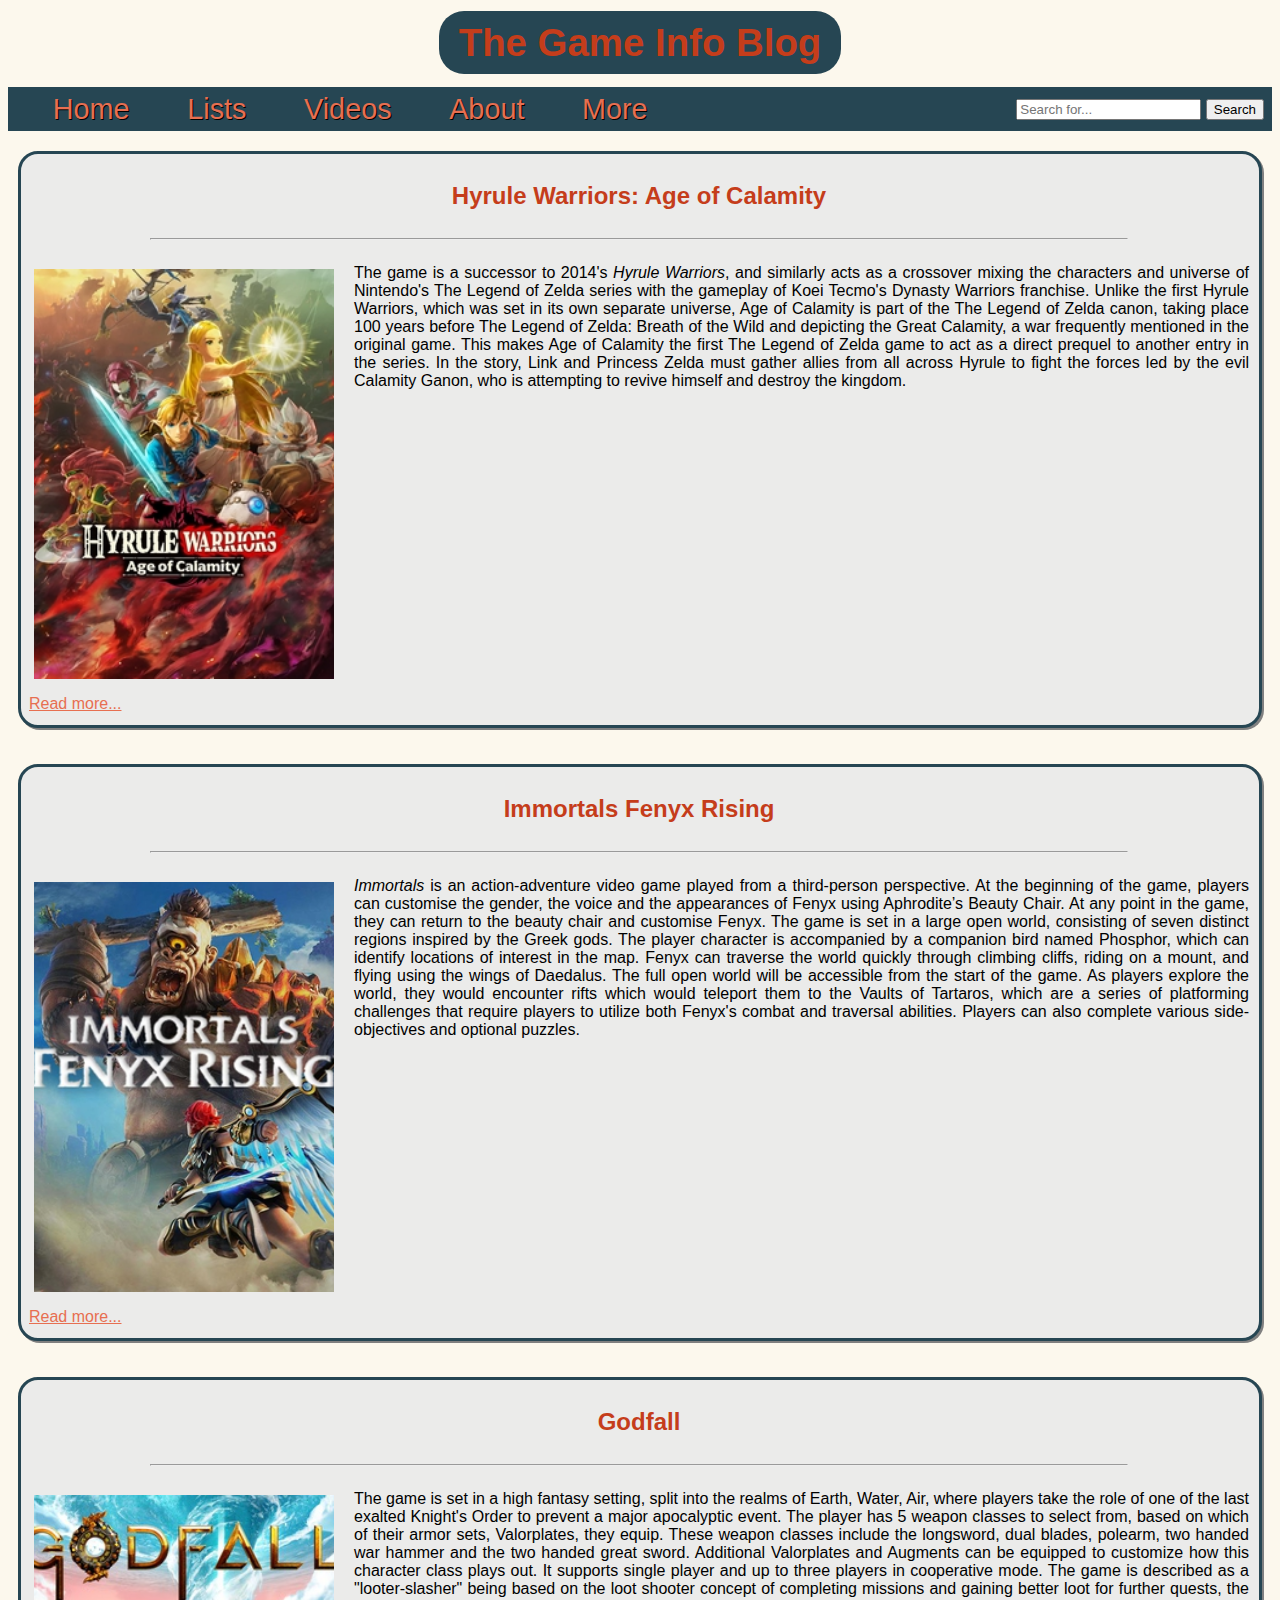
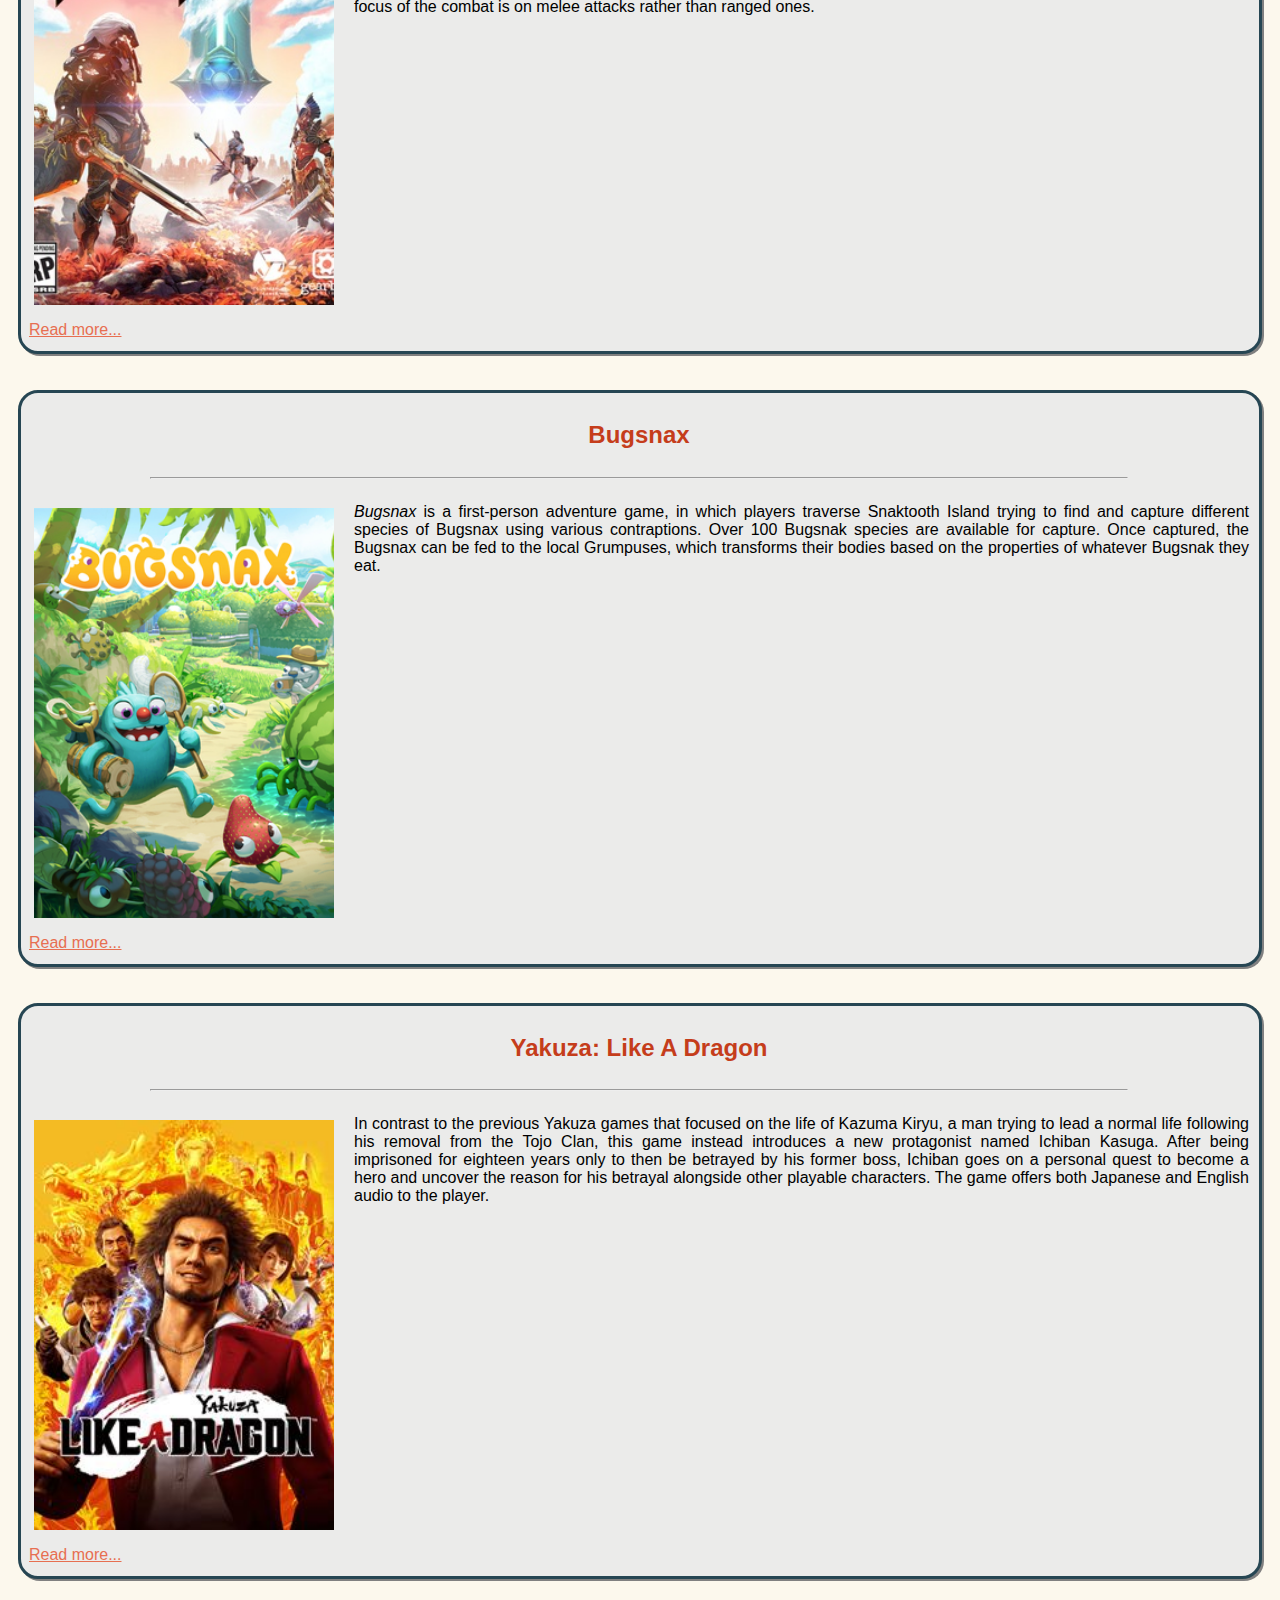
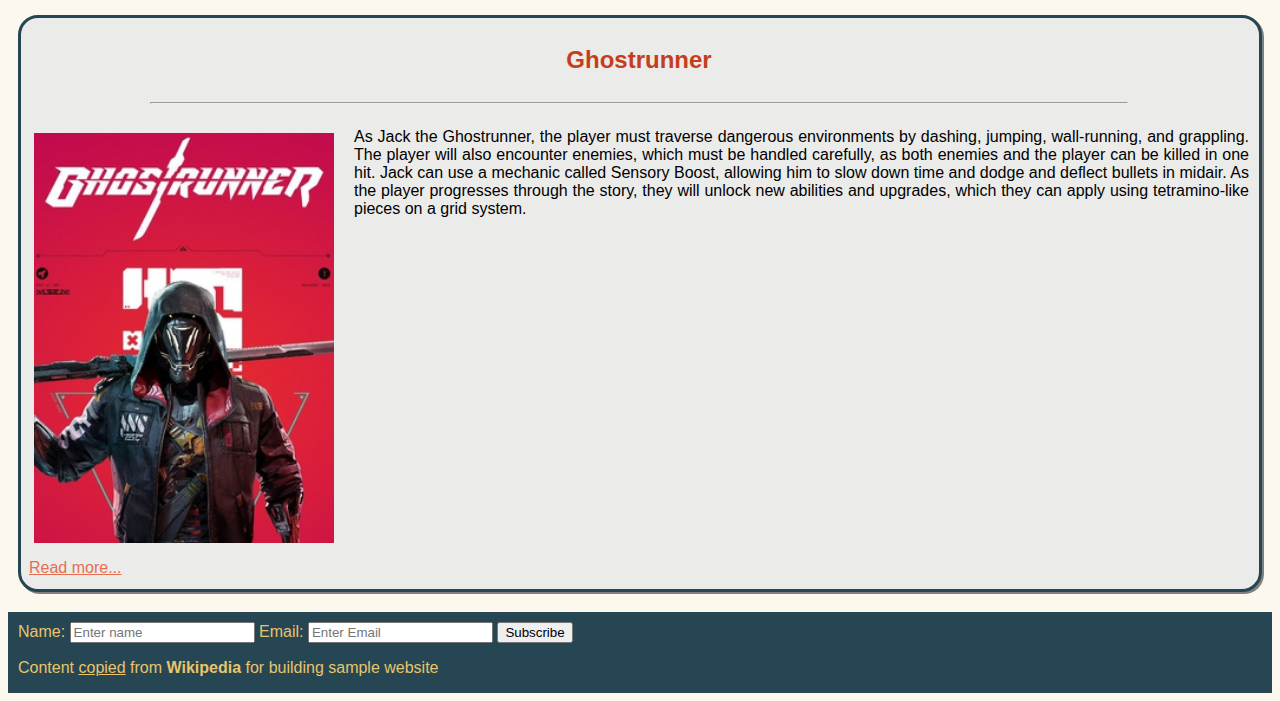
==== index.html @ 0f7ef211 "initial files commit\n\nThe website and blog entry are set for mobile screens" ====
<!DOCTYPE html>
<head>
    <title>Blog Website</title>
    <meta charset="UTF-8">
    <meta name="description" content="Sample blog site for Udacity Frontend Nanodegree containing info on some games">
    <meta name="keywords" content="HTML, CSS, Udacity">
    <meta name="author" content="Srikant Nimmagadda">

    <link href="./css/index.css" rel="stylesheet">
</head>
<body>
    <header>
        <h1><span id="blog-title">The Game Info Blog</span></h1>
        <nav id="navbar">
            <div class="nav-btns">
                <a href="/index.html">Home</a>
                <a href="#">Lists</a>
                <a href="#">Videos</a>
                <a href="#">About</a>
                <a href="#">More</a>
            </div>
            <form class="search-form">
                <input type="text" id="search-input" name="search-input" placeholder="Search for..." required>
                <input type="submit" id="submit" name="submit" value="Search">
            </form>
        </nav>
    </header>

    <main id="content">
        <div class="card-item">
            <h2>Hyrule Warriors: Age of Calamity</h2>
            <hr class="card-line">
            <p><img class="game-img" src="images/hyrule_warriors_age_of_calamity.jpg"> The game is a successor to 2014's <i>Hyrule Warriors</i>, and similarly acts as a crossover mixing the characters and universe of Nintendo's The Legend of Zelda series with the gameplay of Koei Tecmo's Dynasty Warriors franchise. Unlike the first Hyrule Warriors, which was set in its own separate universe, Age of Calamity is part of the The Legend of Zelda canon, taking place 100 years before The Legend of Zelda: Breath of the Wild and depicting the Great Calamity, a war frequently mentioned in the original game. This makes Age of Calamity the first The Legend of Zelda game to act as a direct prequel to another entry in the series. In the story, Link and Princess Zelda must gather allies from all across Hyrule to fight the forces led by the evil Calamity Ganon, who is attempting to revive himself and destroy the kingdom.</p>
            <a class="page-link" href="blog-post.html">Read more...</a>
        </div>

        <div class="card-item">
            <h2>Immortals Fenyx Rising</h2>
            <hr class="card-line">
            <p><img class="game-img" src="images/immortals_fenyx_rising.jpg"> <i>Immortals</i> is an action-adventure video game played from a third-person perspective. At the beginning of the game, players can customise the gender, the voice and the appearances of Fenyx using Aphrodite’s Beauty Chair. At any point in the game, they can return to the beauty chair and customise Fenyx. The game is set in a large open world, consisting of seven distinct regions inspired by the Greek gods. The player character is accompanied by a companion bird named Phosphor, which can identify locations of interest in the map. Fenyx can traverse the world quickly through climbing cliffs, riding on a mount, and flying using the wings of Daedalus. The full open world will be accessible from the start of the game. As players explore the world, they would encounter rifts which would teleport them to the Vaults of Tartaros, which are a series of platforming challenges that require players to utilize both Fenyx's combat and traversal abilities. Players can also complete various side-objectives and optional puzzles.</p>
            <a class="page-link" href="blog-post.html">Read more...</a>
        </div>

        <div class="card-item">
            <h2>Godfall</h2>
            <hr class="card-line">
            <p><img class="game-img" src="images/godfall.jpg"> The game is set in a high fantasy setting, split into the realms of Earth, Water, Air, where players take the role of one of the last exalted Knight's Order to prevent a major apocalyptic event. The player has 5 weapon classes to select from, based on which of their armor sets, Valorplates, they equip. These weapon classes include the longsword, dual blades, polearm, two handed war hammer and the two handed great sword. Additional Valorplates and Augments can be equipped to customize how this character class plays out. It supports single player and up to three players in cooperative mode. The game is described as a "looter-slasher" being based on the loot shooter concept of completing missions and gaining better loot for further quests, the focus of the combat is on melee attacks rather than ranged ones.</p>
            <a class="page-link" href="blog-post.html">Read more...</a>
        </div>

        <div class="card-item">
            <h2>Bugsnax</h2>
            <hr class="card-line">
            <p><img class="game-img" src="images/bugsnax.jpg"> <i>Bugsnax</i> is a first-person adventure game, in which players traverse Snaktooth Island trying to find and capture different species of Bugsnax using various contraptions. Over 100 Bugsnak species are available for capture. Once captured, the Bugsnax can be fed to the local Grumpuses, which transforms their bodies based on the properties of whatever Bugsnak they eat.</p>
            <a class="page-link" href="blog-post.html">Read more...</a>
        </div>

        <div class="card-item">
            <h2>Yakuza: Like A Dragon</h2>
            <hr class="card-line">
            <p><img class="game-img" src="images/yakuza_like_a_dragon.jpg"> In contrast to the previous Yakuza games that focused on the life of Kazuma Kiryu, a man trying to lead a normal life following his removal from the Tojo Clan, this game instead introduces a new protagonist named Ichiban Kasuga. After being imprisoned for eighteen years only to then be betrayed by his former boss, Ichiban goes on a personal quest to become a hero and uncover the reason for his betrayal alongside other playable characters. The game offers both Japanese and English audio to the player.</p>
            <a class="page-link" href="blog-post.html">Read more...</a>
        </div>

        <div class="card-item">
            <h2>Ghostrunner</h2>
            <hr class="card-line">
            <p><img class="game-img" src="images/ghostrunner.jpg"> As Jack the Ghostrunner, the player must traverse dangerous environments by dashing, jumping, wall-running, and grappling. The player will also encounter enemies, which must be handled carefully, as both enemies and the player can be killed in one hit. Jack can use a mechanic called Sensory Boost, allowing him to slow down time and dodge and deflect bullets in midair. As the player progresses through the story, they will unlock new abilities and upgrades, which they can apply using tetramino-like pieces on a grid system.</p>
            <a class="page-link" href="blog-post.html">Read more...</a>
        </div>
    </main>

    <footer>
        <form class="subscribe-form">
            <label for="name">Name:</label>
            <input type="text" id="name" name="name" placeholder="Enter name" required>
            <label for="email">Email:</label>
            <input type="email" id="email" name="email" placeholder="Enter Email" required>
            <input type="submit" id="submit" name="submit" value="Subscribe">
        </form>
        <p id="footer-text">Content <u>copied</u> from <b>Wikipedia</b> for building sample website</p>
    </footer>
</body>
---- css/index.css ----
@import "./common/style.css";
@import "./common/header.css";
@import "./common/footer.css";
@import "./index/blog-title.css";
@import "./index/game-card.css";

main {
    display: flex;
    flex-direction: column;
    gap: 1em;
}
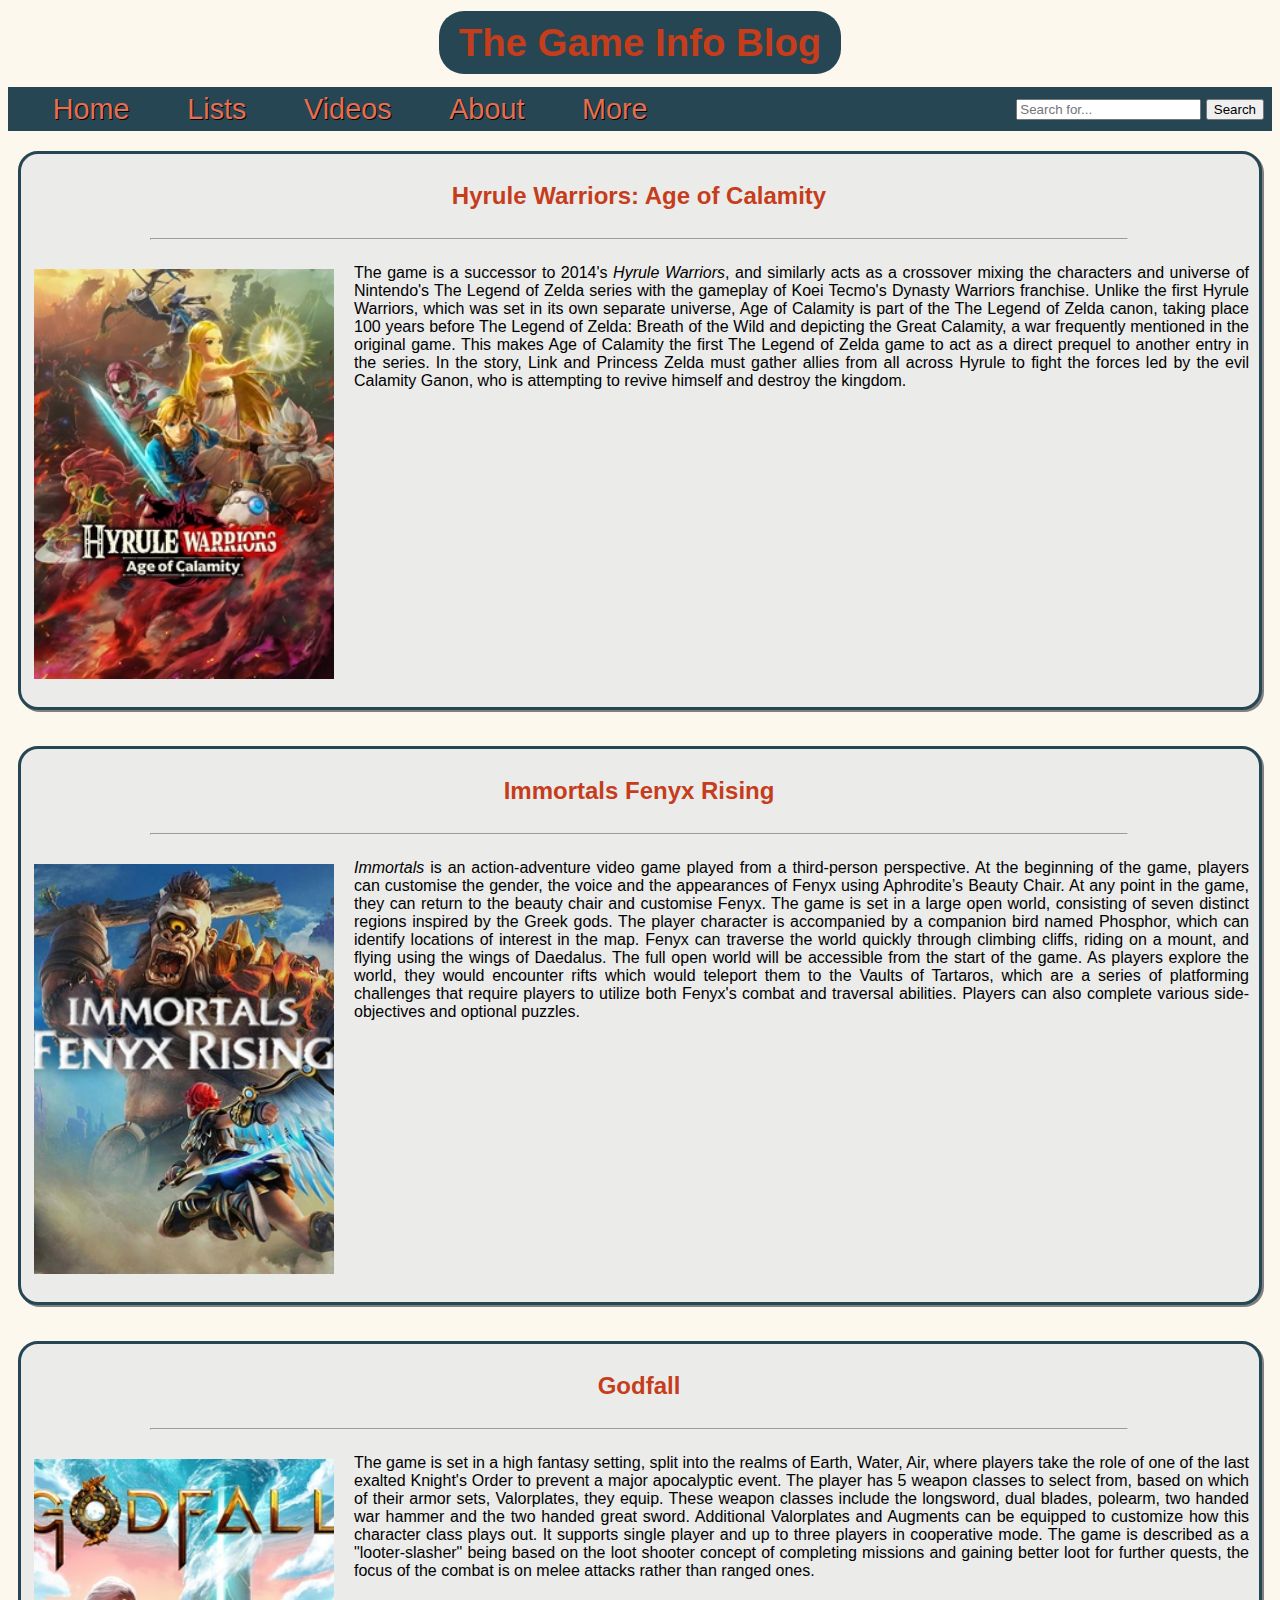
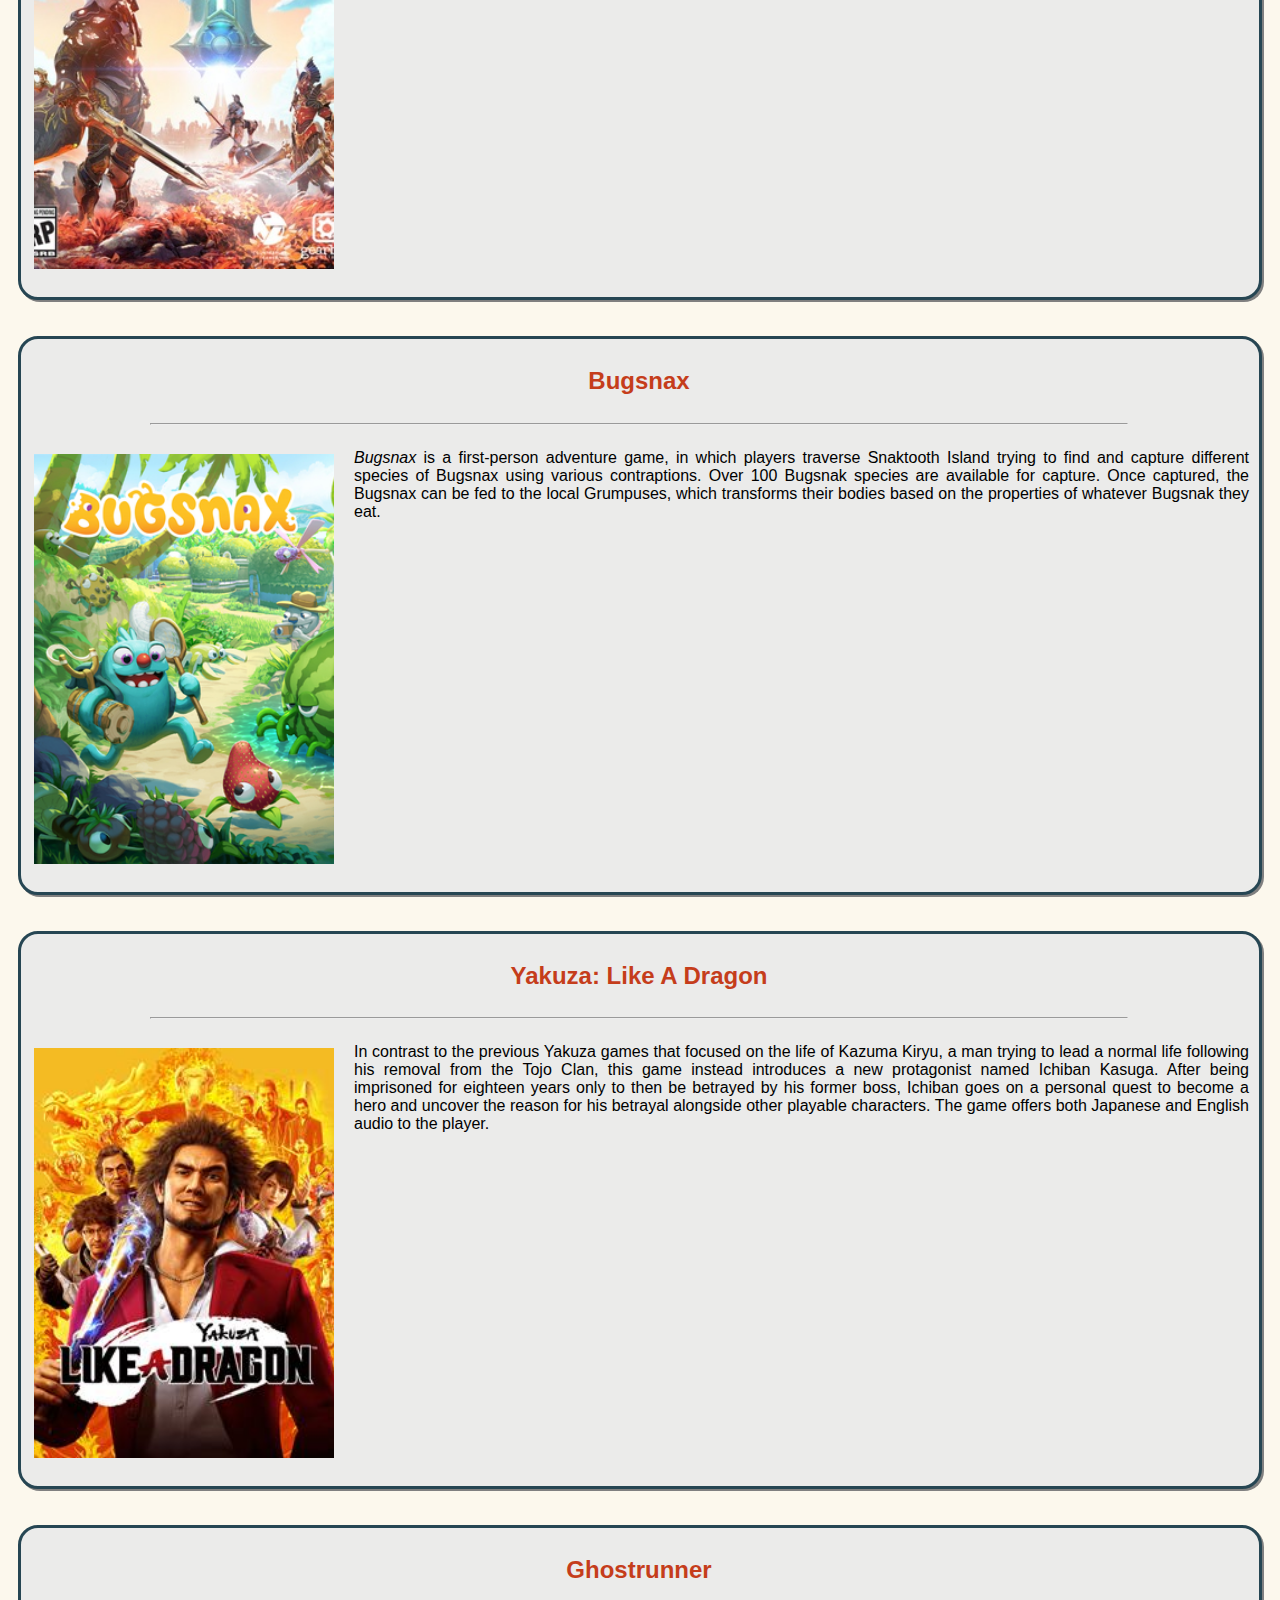
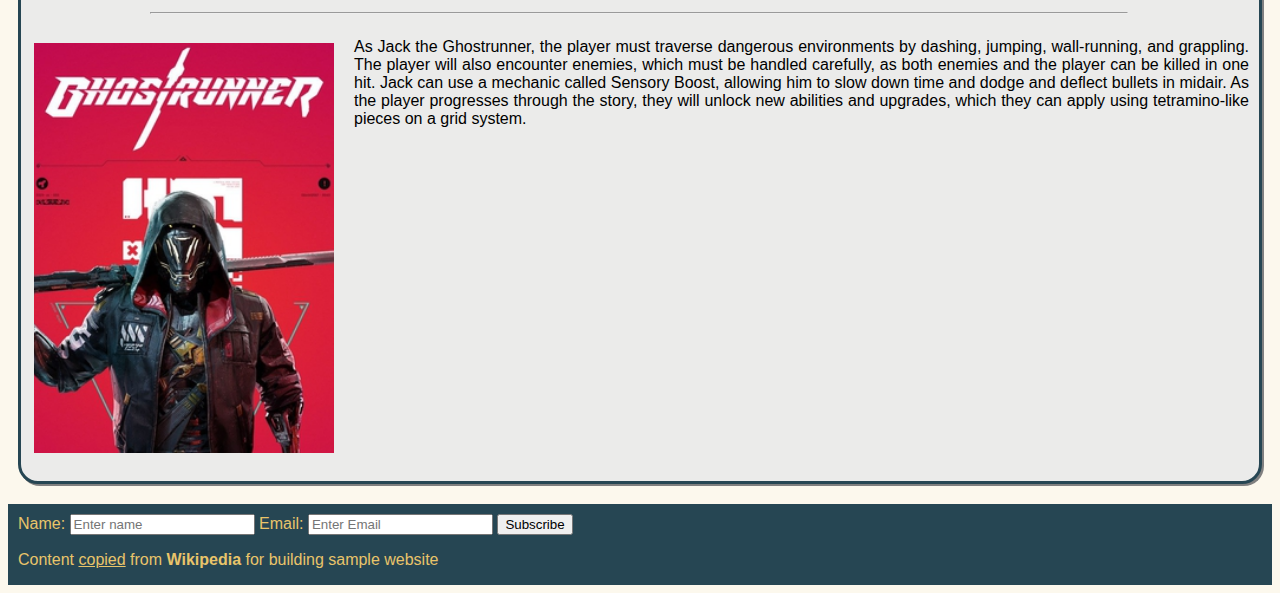
==== commit fdbbc465: "feat: All the text and images in card work as link\n\nRemove read more text and convert image, parag" ====
--- a/index.html
+++ b/index.html
@@ -13,7 +13,7 @@
         <h1><span id="blog-title">The Game Info Blog</span></h1>
         <nav id="navbar">
             <div class="nav-btns">
-                <a href="/index.html">Home</a>
+                <a href="./index.html">Home</a>
                 <a href="#">Lists</a>
                 <a href="#">Videos</a>
                 <a href="#">About</a>
@@ -28,45 +28,39 @@
 
     <main id="content">
         <div class="card-item">
-            <h2>Hyrule Warriors: Age of Calamity</h2>
+            <a class="page-link" href="blog-post.html"><h2>Hyrule Warriors: Age of Calamity</h2></a>
             <hr class="card-line">
-            <p><img class="game-img" src="images/hyrule_warriors_age_of_calamity.jpg"> The game is a successor to 2014's <i>Hyrule Warriors</i>, and similarly acts as a crossover mixing the characters and universe of Nintendo's The Legend of Zelda series with the gameplay of Koei Tecmo's Dynasty Warriors franchise. Unlike the first Hyrule Warriors, which was set in its own separate universe, Age of Calamity is part of the The Legend of Zelda canon, taking place 100 years before The Legend of Zelda: Breath of the Wild and depicting the Great Calamity, a war frequently mentioned in the original game. This makes Age of Calamity the first The Legend of Zelda game to act as a direct prequel to another entry in the series. In the story, Link and Princess Zelda must gather allies from all across Hyrule to fight the forces led by the evil Calamity Ganon, who is attempting to revive himself and destroy the kingdom.</p>
-            <a class="page-link" href="blog-post.html">Read more...</a>
+            <p><a class="page-link" href="blog-post.html"><img class="game-img" src="images/hyrule_warriors_age_of_calamity.jpg"> The game is a successor to 2014's <i>Hyrule Warriors</i>, and similarly acts as a crossover mixing the characters and universe of Nintendo's The Legend of Zelda series with the gameplay of Koei Tecmo's Dynasty Warriors franchise. Unlike the first Hyrule Warriors, which was set in its own separate universe, Age of Calamity is part of the The Legend of Zelda canon, taking place 100 years before The Legend of Zelda: Breath of the Wild and depicting the Great Calamity, a war frequently mentioned in the original game. This makes Age of Calamity the first The Legend of Zelda game to act as a direct prequel to another entry in the series. In the story, Link and Princess Zelda must gather allies from all across Hyrule to fight the forces led by the evil Calamity Ganon, who is attempting to revive himself and destroy the kingdom.</a></p>
         </div>
 
         <div class="card-item">
-            <h2>Immortals Fenyx Rising</h2>
+            <a class="page-link" href="blog-post.html"><h2>Immortals Fenyx Rising</h2></a>
             <hr class="card-line">
-            <p><img class="game-img" src="images/immortals_fenyx_rising.jpg"> <i>Immortals</i> is an action-adventure video game played from a third-person perspective. At the beginning of the game, players can customise the gender, the voice and the appearances of Fenyx using Aphrodite’s Beauty Chair. At any point in the game, they can return to the beauty chair and customise Fenyx. The game is set in a large open world, consisting of seven distinct regions inspired by the Greek gods. The player character is accompanied by a companion bird named Phosphor, which can identify locations of interest in the map. Fenyx can traverse the world quickly through climbing cliffs, riding on a mount, and flying using the wings of Daedalus. The full open world will be accessible from the start of the game. As players explore the world, they would encounter rifts which would teleport them to the Vaults of Tartaros, which are a series of platforming challenges that require players to utilize both Fenyx's combat and traversal abilities. Players can also complete various side-objectives and optional puzzles.</p>
-            <a class="page-link" href="blog-post.html">Read more...</a>
+            <p><a class="page-link" href="blog-post.html"><img class="game-img" src="images/immortals_fenyx_rising.jpg"> <i>Immortals</i> is an action-adventure video game played from a third-person perspective. At the beginning of the game, players can customise the gender, the voice and the appearances of Fenyx using Aphrodite’s Beauty Chair. At any point in the game, they can return to the beauty chair and customise Fenyx. The game is set in a large open world, consisting of seven distinct regions inspired by the Greek gods. The player character is accompanied by a companion bird named Phosphor, which can identify locations of interest in the map. Fenyx can traverse the world quickly through climbing cliffs, riding on a mount, and flying using the wings of Daedalus. The full open world will be accessible from the start of the game. As players explore the world, they would encounter rifts which would teleport them to the Vaults of Tartaros, which are a series of platforming challenges that require players to utilize both Fenyx's combat and traversal abilities. Players can also complete various side-objectives and optional puzzles.</a></p>
         </div>
 
         <div class="card-item">
-            <h2>Godfall</h2>
+            <a class="page-link" href="blog-post.html"><h2>Godfall</h2></a>
             <hr class="card-line">
-            <p><img class="game-img" src="images/godfall.jpg"> The game is set in a high fantasy setting, split into the realms of Earth, Water, Air, where players take the role of one of the last exalted Knight's Order to prevent a major apocalyptic event. The player has 5 weapon classes to select from, based on which of their armor sets, Valorplates, they equip. These weapon classes include the longsword, dual blades, polearm, two handed war hammer and the two handed great sword. Additional Valorplates and Augments can be equipped to customize how this character class plays out. It supports single player and up to three players in cooperative mode. The game is described as a "looter-slasher" being based on the loot shooter concept of completing missions and gaining better loot for further quests, the focus of the combat is on melee attacks rather than ranged ones.</p>
-            <a class="page-link" href="blog-post.html">Read more...</a>
+            <p><a class="page-link" href="blog-post.html"><img class="game-img" src="images/godfall.jpg"> The game is set in a high fantasy setting, split into the realms of Earth, Water, Air, where players take the role of one of the last exalted Knight's Order to prevent a major apocalyptic event. The player has 5 weapon classes to select from, based on which of their armor sets, Valorplates, they equip. These weapon classes include the longsword, dual blades, polearm, two handed war hammer and the two handed great sword. Additional Valorplates and Augments can be equipped to customize how this character class plays out. It supports single player and up to three players in cooperative mode. The game is described as a "looter-slasher" being based on the loot shooter concept of completing missions and gaining better loot for further quests, the focus of the combat is on melee attacks rather than ranged ones.</a></p>
         </div>
 
         <div class="card-item">
-            <h2>Bugsnax</h2>
+            <a class="page-link" href="blog-post.html"><h2>Bugsnax</h2></a>
             <hr class="card-line">
-            <p><img class="game-img" src="images/bugsnax.jpg"> <i>Bugsnax</i> is a first-person adventure game, in which players traverse Snaktooth Island trying to find and capture different species of Bugsnax using various contraptions. Over 100 Bugsnak species are available for capture. Once captured, the Bugsnax can be fed to the local Grumpuses, which transforms their bodies based on the properties of whatever Bugsnak they eat.</p>
-            <a class="page-link" href="blog-post.html">Read more...</a>
+            <p><a class="page-link" href="blog-post.html"><img class="game-img" src="images/bugsnax.jpg"> <i>Bugsnax</i> is a first-person adventure game, in which players traverse Snaktooth Island trying to find and capture different species of Bugsnax using various contraptions. Over 100 Bugsnak species are available for capture. Once captured, the Bugsnax can be fed to the local Grumpuses, which transforms their bodies based on the properties of whatever Bugsnak they eat.</a></p>
         </div>
 
         <div class="card-item">
-            <h2>Yakuza: Like A Dragon</h2>
+            <a class="page-link" href="blog-post.html"><h2>Yakuza: Like A Dragon</h2></a>
             <hr class="card-line">
-            <p><img class="game-img" src="images/yakuza_like_a_dragon.jpg"> In contrast to the previous Yakuza games that focused on the life of Kazuma Kiryu, a man trying to lead a normal life following his removal from the Tojo Clan, this game instead introduces a new protagonist named Ichiban Kasuga. After being imprisoned for eighteen years only to then be betrayed by his former boss, Ichiban goes on a personal quest to become a hero and uncover the reason for his betrayal alongside other playable characters. The game offers both Japanese and English audio to the player.</p>
-            <a class="page-link" href="blog-post.html">Read more...</a>
+            <p><a class="page-link" href="blog-post.html"><img class="game-img" src="images/yakuza_like_a_dragon.jpg"> In contrast to the previous Yakuza games that focused on the life of Kazuma Kiryu, a man trying to lead a normal life following his removal from the Tojo Clan, this game instead introduces a new protagonist named Ichiban Kasuga. After being imprisoned for eighteen years only to then be betrayed by his former boss, Ichiban goes on a personal quest to become a hero and uncover the reason for his betrayal alongside other playable characters. The game offers both Japanese and English audio to the player.</a></p>
         </div>
 
         <div class="card-item">
-            <h2>Ghostrunner</h2>
+            <a class="page-link" href="blog-post.html"><h2>Ghostrunner</h2></a>
             <hr class="card-line">
-            <p><img class="game-img" src="images/ghostrunner.jpg"> As Jack the Ghostrunner, the player must traverse dangerous environments by dashing, jumping, wall-running, and grappling. The player will also encounter enemies, which must be handled carefully, as both enemies and the player can be killed in one hit. Jack can use a mechanic called Sensory Boost, allowing him to slow down time and dodge and deflect bullets in midair. As the player progresses through the story, they will unlock new abilities and upgrades, which they can apply using tetramino-like pieces on a grid system.</p>
-            <a class="page-link" href="blog-post.html">Read more...</a>
+            <p><a class="page-link" href="blog-post.html"><img class="game-img" src="images/ghostrunner.jpg"> As Jack the Ghostrunner, the player must traverse dangerous environments by dashing, jumping, wall-running, and grappling. The player will also encounter enemies, which must be handled carefully, as both enemies and the player can be killed in one hit. Jack can use a mechanic called Sensory Boost, allowing him to slow down time and dodge and deflect bullets in midair. As the player progresses through the story, they will unlock new abilities and upgrades, which they can apply using tetramino-like pieces on a grid system.</a></p>
         </div>
     </main>
 
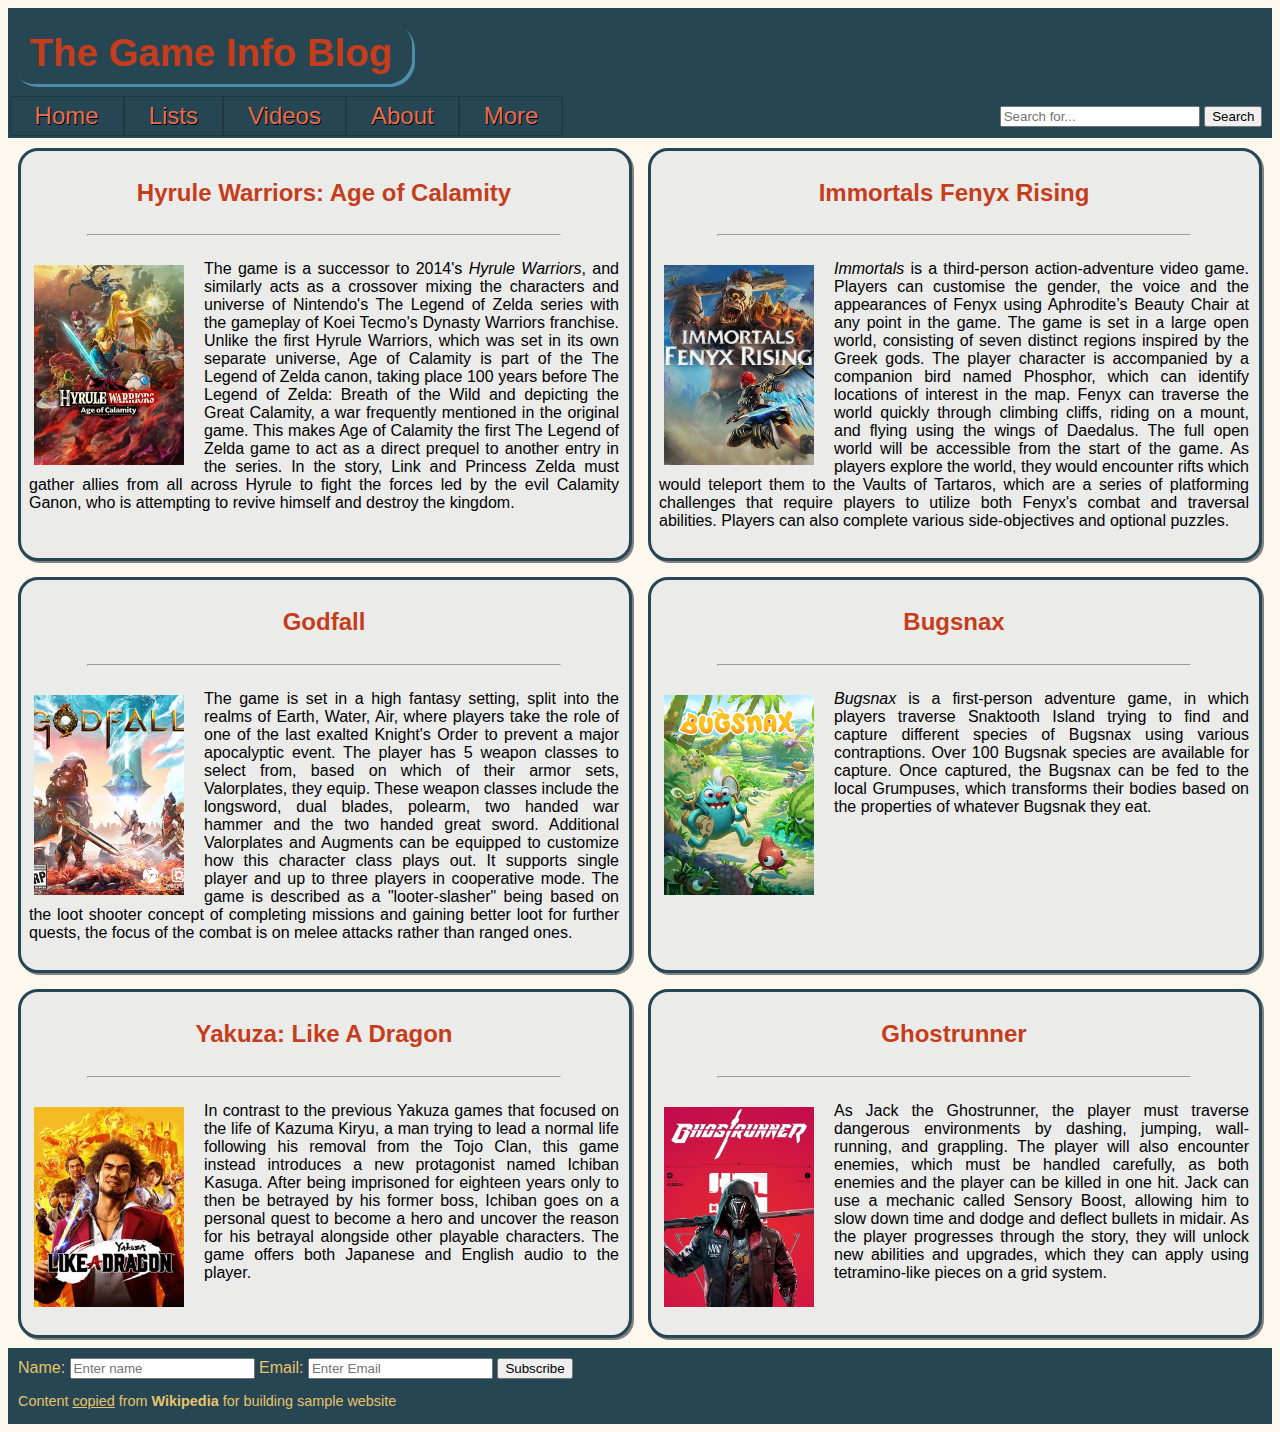
==== commit 10243558: "Responsive design for header, footer and index page" ====
--- a/index.html
+++ b/index.html
@@ -10,20 +10,18 @@
 </head>
 <body>
     <header>
-        <h1><span id="blog-title">The Game Info Blog</span></h1>
+        <h1 id="title-holder"><span id="blog-title">The Game Info Blog</span></h1>
         <nav id="navbar">
-            <div class="nav-btns">
-                <a href="./index.html">Home</a>
-                <a href="#">Lists</a>
-                <a href="#">Videos</a>
-                <a href="#">About</a>
-                <a href="#">More</a>
-            </div>
-            <form class="search-form">
-                <input type="text" id="search-input" name="search-input" placeholder="Search for..." required>
-                <input type="submit" id="submit" name="submit" value="Search">
-            </form>
+            <a href="./index.html">Home</a>
+            <a href="#">Lists</a>
+            <a href="#">Videos</a>
+            <a href="#">About</a>
+            <a href="#">More</a>
         </nav>
+        <form id="search-form">
+            <input type="text" id="search-input" name="search-input" placeholder="Search for..." required>
+            <input type="submit" id="submit" name="submit" value="Search">
+        </form>
     </header>
 
     <main id="content">
@@ -36,7 +34,7 @@
         <div class="card-item">
             <a class="page-link" href="blog-post.html"><h2>Immortals Fenyx Rising</h2></a>
             <hr class="card-line">
-            <p><a class="page-link" href="blog-post.html"><img class="game-img" src="images/immortals_fenyx_rising.jpg"> <i>Immortals</i> is an action-adventure video game played from a third-person perspective. At the beginning of the game, players can customise the gender, the voice and the appearances of Fenyx using Aphrodite’s Beauty Chair. At any point in the game, they can return to the beauty chair and customise Fenyx. The game is set in a large open world, consisting of seven distinct regions inspired by the Greek gods. The player character is accompanied by a companion bird named Phosphor, which can identify locations of interest in the map. Fenyx can traverse the world quickly through climbing cliffs, riding on a mount, and flying using the wings of Daedalus. The full open world will be accessible from the start of the game. As players explore the world, they would encounter rifts which would teleport them to the Vaults of Tartaros, which are a series of platforming challenges that require players to utilize both Fenyx's combat and traversal abilities. Players can also complete various side-objectives and optional puzzles.</a></p>
+            <p><a class="page-link" href="blog-post.html"><img class="game-img" src="images/immortals_fenyx_rising.jpg"> <i>Immortals</i> is a third-person action-adventure video game. Players can customise the gender, the voice and the appearances of Fenyx using Aphrodite’s Beauty Chair at any point in the game. The game is set in a large open world, consisting of seven distinct regions inspired by the Greek gods. The player character is accompanied by a companion bird named Phosphor, which can identify locations of interest in the map. Fenyx can traverse the world quickly through climbing cliffs, riding on a mount, and flying using the wings of Daedalus. The full open world will be accessible from the start of the game. As players explore the world, they would encounter rifts which would teleport them to the Vaults of Tartaros, which are a series of platforming challenges that require players to utilize both Fenyx's combat and traversal abilities. Players can also complete various side-objectives and optional puzzles.</a></p>
         </div>
 
         <div class="card-item">
--- a/css/index.css
+++ b/css/index.css
@@ -8,4 +8,17 @@
     display: flex;
     flex-direction: column;
     gap: 1em;
+    margin: 10px;
+}
+
+h1 {
+    text-overflow: clip;
+}
+
+@media(min-width: 901px) {
+    main{
+        display:grid;
+        grid-template-columns: 1fr 1fr;
+        grid-template-rows: auto;
+    }
 }